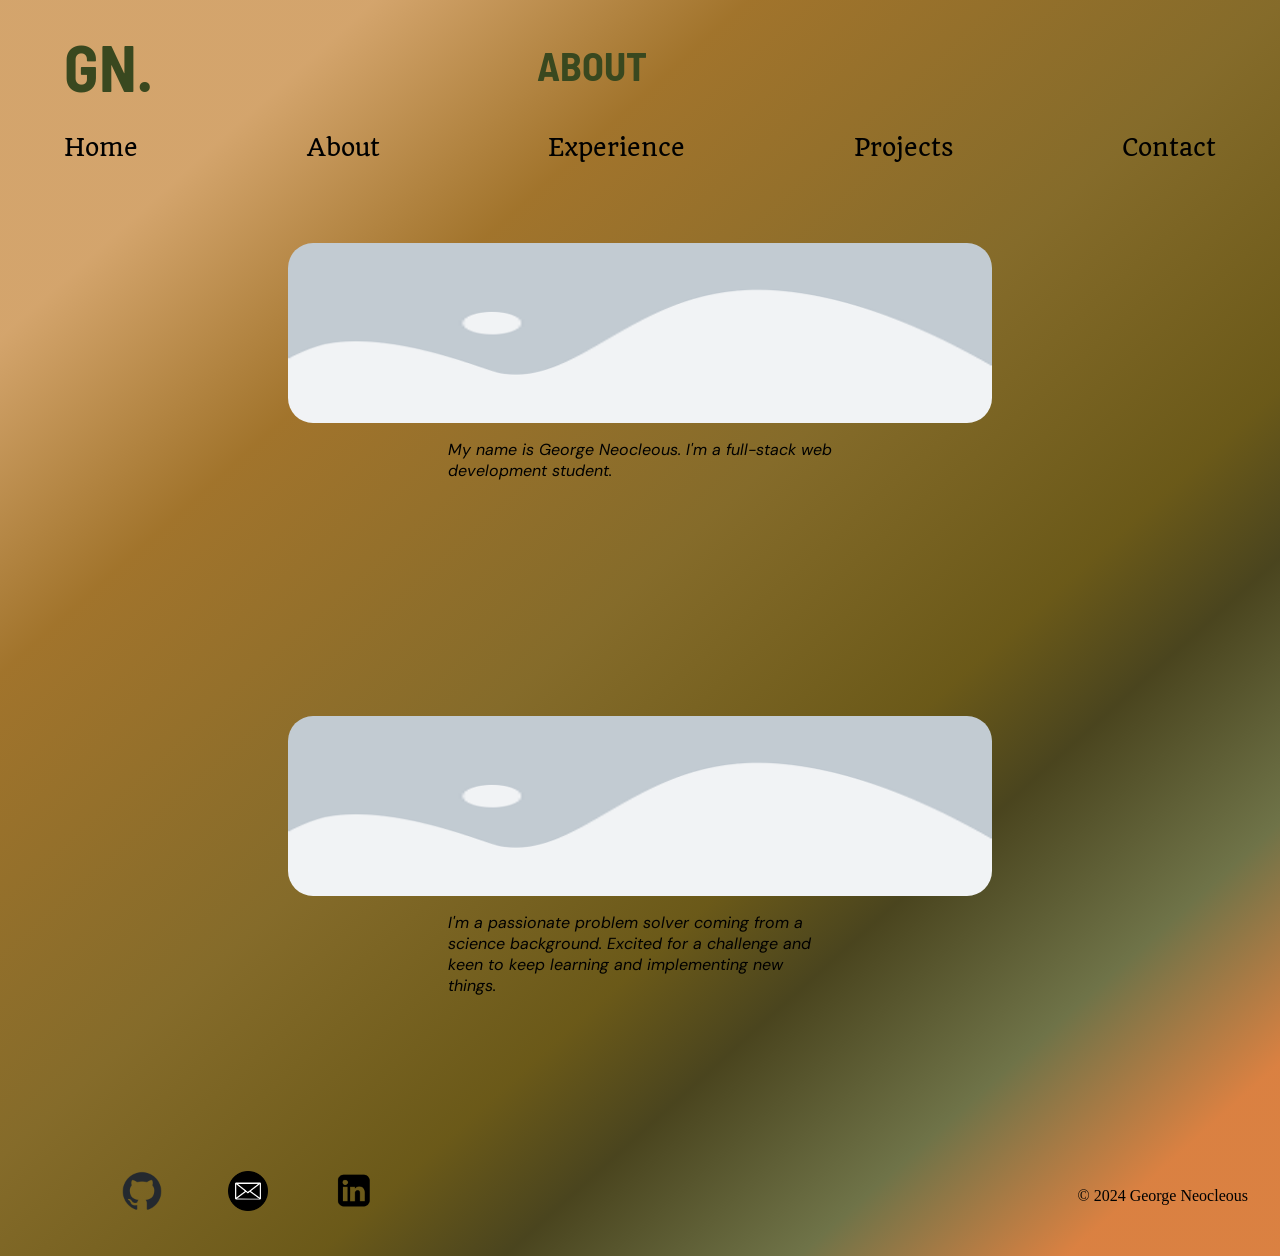
==== about.html @ f1a6a41e "formatted the header area so that it is consitent with a page title across all pages and added image" ====
<!DOCTYPE html>
<html lang="en">
<head>
    <meta charset="UTF-8">
    <meta name="viewport" content="width=device-width, initial-scale=1.0">
    <link rel="stylesheet" href="style.css">
    <title>George Neocleous</title>

    <!-- FONTS -->
    <link rel="preconnect" href="https://fonts.googleapis.com">
    <link rel="preconnect" href="https://fonts.gstatic.com" crossorigin>
    <link href="https://fonts.googleapis.com/css2?family=Quando&display=swap" rel="stylesheet">
    
    <link rel="preconnect" href="https://fonts.googleapis.com">
    <link rel="preconnect" href="https://fonts.gstatic.com" crossorigin>
    <link href="https://fonts.googleapis.com/css2?family=DM+Sans:ital,opsz,wght@0,9..40,100..1000;1,9..40,100..1000&display=swap" rel="stylesheet">

    <link rel="preconnect" href="https://fonts.googleapis.com">
    <link rel="preconnect" href="https://fonts.gstatic.com" crossorigin>
    <link href="https://fonts.googleapis.com/css2?family=Barlow+Semi+Condensed:ital,wght@0,100;0,200;0,300;0,400;0,500;0,600;0,700;0,800;0,900;1,100;1,200;1,300;1,400;1,500;1,600;1,700;1,800;1,900&family=DM+Sans:ital,opsz,wght@0,9..40,100..1000;1,9..40,100..1000&family=Source+Serif+4:ital,opsz,wght@0,8..60,200..900;1,8..60,200..900&display=swap" rel="stylesheet">
    <!-- FONTS -->

</head>

<body>
    <header> 
        <section class="headercontainer"><H1><a href="index.html" class="homeicon">GN.</a></H1>
        <h1 class="pagetitle">ABOUT</h1></section>
        <nav class="navbar">
            <a href="index.html" class="Home">Home</a>
            <a href="about.html" class="About">About</a>
            <a href="experience.html" class="Experience">Experience</a>
            <a href="projects.html" class="Projects">Projects</a>
            <a href="contact.html" class="Contact">Contact</a>
        </nav>
    </header>

    <main>
        <section class="maincontainer">        
            <img src="placeholder.png" alt="A bear waving hello" class="aboutimage">
            <p>My name is George Neocleous. I'm a full-stack web development student.  </p>
            <img src="placeholder.png" alt="A bear waving hello" class="aboutimage">
            <p>I'm a passionate problem solver coming from a science background. Excited for a challenge and keen to keep learning and implementing new things.</p>
        </section>


    </main>

    <footer> 
            <a href="https://github.com/GeorgeNeocleous"><img src="github-mark.png" alt="GitHub icon" class="footer"></a>
            <a href="mailto:placeholder@email.com?"><img src="emailicon.png" alt="Email icon" class="footer"></a>
            <a href="https://www.linkedin.com/in/george-neocleous-b78936174/"><img src="linkedinicon.png" alt="LinkedIn icon" class="footer"></a>
            <section></section>
            <p>&#169; 2024 George Neocleous</p>
    </footer>
</body>

</html>
---- style.css ----
.barlow-semi {
  font-family: "Barlow Semi Condensed", sans-serif;
  font-weight: 900;
  font-style: normal;
}

.dm-sans {
  font-family: "DM Sans", sans-serif;
  font-optical-sizing: auto;
  font-weight: 500;
  font-style: normal;
}

.quando-regular {
  font-family: "Quando", sans-serif;
  font-weight: 400;
  font-style: italic;
}

/* FONTS */

:root {
    margin: 0;
    padding: 0;
    --smoky-black: #141204ff;
    --drab-dark-brown: #262a10ff;
    --drab-dark-brown-2: #54442bff;
    --brown-sugar: #a9714bff;
    --persian-orange: #e8985eff;
    --persian-red:#C3423F;
    --purple-color:#452f6b;
    --olive-color:#39481f; 
      }
      /* colors and margin setting */

  body {
    display: flex;
    flex-direction: column;
    justify-content: center;
    align-items: center;
    width: auto;
    height: auto;
    background: rgb(210,101,24);
    background: linear-gradient(318deg, rgba(210,101,24,0.8211659663865546) 8%, rgba(87,92,42,0.8603816526610644) 18%, rgba(57,51,9,0.9136029411764706) 29%, rgba(94,75,5,0.9220063025210083) 36%, rgba(113,83,7,0.8603816526610644) 52%, rgba(146,93,9,0.8575805322128851) 72%, rgba(183,105,12,0.6026785714285714) 86%);
  }

header{
  display: flex;
  justify-content: center;
  align-items: center;
  flex-wrap: wrap;
}

  .pagetitle, .homeicon{
    text-decoration: none;
    color:#39481f;
  }
  /* gets rid of hyperlink and recolors it */

  header > nav > a{
    /* changed direction to column */
    align-items: center;
    justify-content: center;
    font-size: 2.5dvh;
    text-decoration: none;
    color:black;
    object-fit: cover;
    margin-top: 1dvh;
  }

  nav{
    display: flex;
    flex-direction: column;
    justify-content: center;
    align-items: center;
    flex-wrap: wrap;
    width: 90dvw;
    font-family: "Quando";
    justify-content: space-between;
    a:hover{
      color: var(--persian-red);
      transition: all 0.4s ease 0s;
    }
  }

  .homeicon, .pagetitle{

    font-family: "Barlow Semi Condensed", sans-serif;
    font-size: 4rem;
  }
  /* The GN icon */
  .homeicon{
    align-items: flex-start;
    justify-content: flex-start;
    margin-bottom: 3dvh;
    margin-right: 30dvw;
  }

.headercontainer{
  display: flex;
  width: 90dvw;
}

  .pagetitle{
    font-size: 2.5rem;
  }
  main > h2{
    flex-wrap: wrap;
    justify-content: flex-start;
    padding-left: 6dvw;
    padding-bottom: 5dvh;
    padding-top: 10dvh;
    /* width:100%; */
    /* white-space: nowrap; */
    /* overflow: hidden; */
    /* animation: */
    /* typing 2s steps(18), */
    /* cursor .4s step-end infinite alternative; */
  }

  #bear{
    border-radius: 25px;
    width: 65dvw;
    height: 50dvh;
    justify-content: center;
    align-items: center;
    display:flex;
    margin:auto;
    margin-top: 4dvh;
}

img:hover{
  box-shadow: 0 8px 16px 0 rgba(0,0,0,0.4);
}

main{
  min-height: 100dvh;
  width: 100dvw;
  flex-direction: column;
  /* background: orange;  enable for troubleshooting*/
  padding-bottom: 7dvh;
  font-family: DM Sans;
  font-style: italic;
}
/* dvh makes sure the address bar doesn't cover content */

main > h1, h2{
  display:flex;
  justify-content: center;
  object-fit: cover;
}

main > img{
  margin: auto;
  object-fit: cover;
  /* Makes the image adjust as the viewing window is changed */
  box-shadow: 0 4px 8px 0 rgba(0, 0, 0, 0.4);
  transition: 0.3s;
  object-fit: cover;
  box-shadow: var(--drab-dark-brown) 5px 5px;
}

  footer{
    width: 90dvw;
    display: flex;
    flex-direction: row;
    max-height: 8dvh;
    justify-content: flex-start;
    justify-content: space-between;
    /* background-color: red; enable for troubleshooting*/
    margin-left: 5vw;
    margin-bottom: 3vh;
  }

  footer > a{
    display: flex;
    justify-content: flex-start;
    height: 3dvh;
    width: 3dvw;
    object-fit: cover;
    margin-left: 2dvw;
  }
.maincontainer{
  display:flex;
  flex-direction: column;
  align-items: center;
}
  .maincontainer > * {
    justify-content: center;
    align-items: center;
    width: 30dvw;
    height:20dvh;
  }
  .maincontainer > img {
    margin-top: 9dvh;
    width: 55dvw;
    height:20dvh;
    border-radius: 25px;
  }

@media (min-width: 500px) 
{
  nav{
    flex-direction: row;
    justify-content: none;
    align-items: none;
    flex-wrap: wrap;
  }

  #bear{
    width:50dvw;
    height:70dvh;
    margin-bottom: 6dvh;
  }
  footer > a{
    height: 4.5dvh;
    width: 4.5dvw;
    justify-content:flex-start;
  }
  footer > section{
    margin-right: 50dvw;
  }
  header > h1{
    margin-right: 80dvw;
  }
  main > h1, h2{
    font-size: 2em;
  }
}
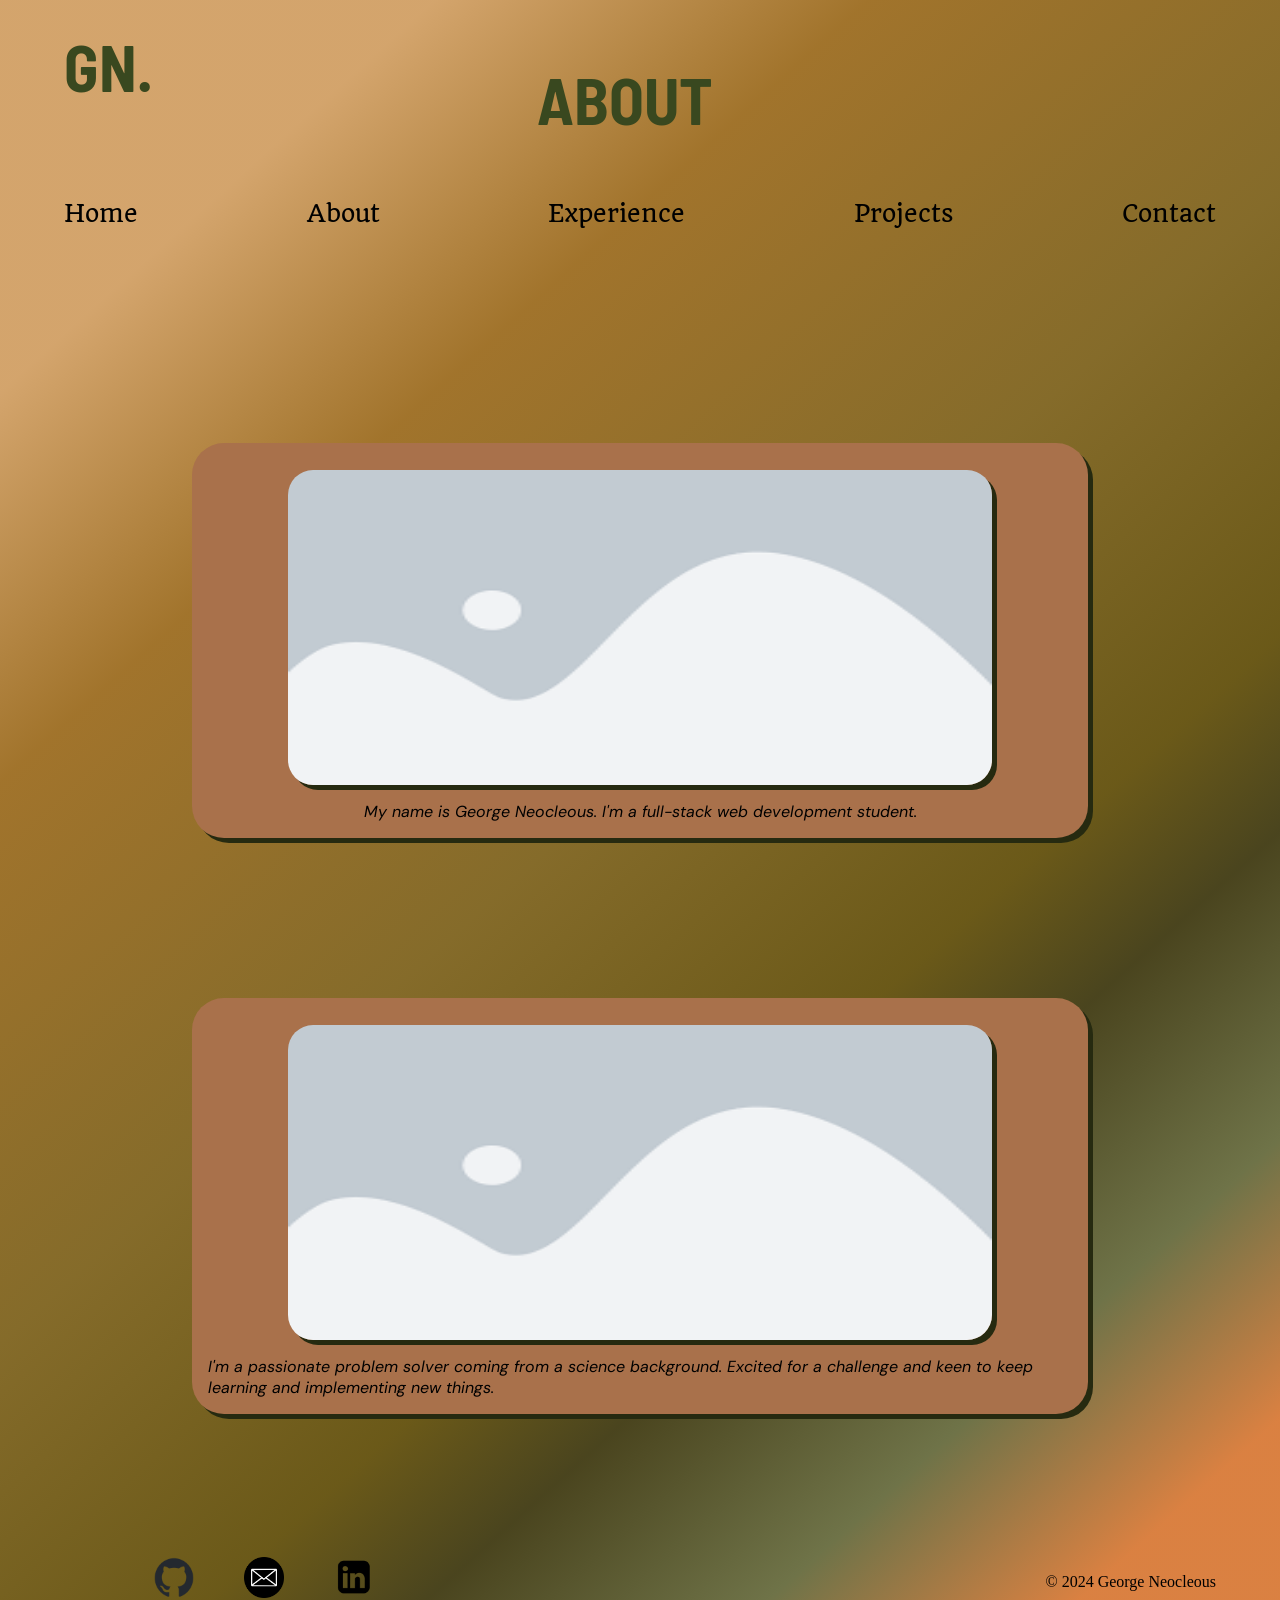
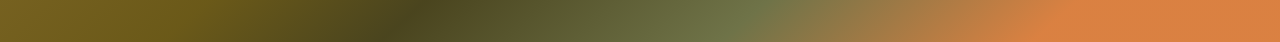
==== commit 814d335f: "added images and a card/container to contain a couple images + info/content below styled so it was e" ====
--- a/about.html
+++ b/about.html
@@ -36,11 +36,15 @@
     </header>
 
     <main>
-        <section class="maincontainer">        
-            <img src="placeholder.png" alt="A bear waving hello" class="aboutimage">
-            <p>My name is George Neocleous. I'm a full-stack web development student.  </p>
-            <img src="placeholder.png" alt="A bear waving hello" class="aboutimage">
-            <p>I'm a passionate problem solver coming from a science background. Excited for a challenge and keen to keep learning and implementing new things.</p>
+        <section class="maincontainer"> 
+            <section class="secondcontainer">       
+                <img src="placeholder.png" alt="A bear waving hello" class="aboutimage">
+                <p>My name is George Neocleous. I'm a full-stack web development student. </p> 
+            </section>
+            <section class="secondcontainer">
+                <img src="placeholder.png" alt="A bear waving hello" class="aboutimage">
+                <p>I'm a passionate problem solver coming from a science background. Excited for a challenge and keen to keep learning and implementing new things.</p>
+            </section>
         </section>
 
 
--- a/style.css
+++ b/style.css
@@ -150,8 +150,7 @@
   object-fit: cover;
 }
 
-main > img{
-  margin: auto;
+main > img, .placeholder{
   object-fit: cover;
   /* Makes the image adjust as the viewing window is changed */
   box-shadow: 0 4px 8px 0 rgba(0, 0, 0, 0.4);
@@ -159,9 +158,23 @@
   object-fit: cover;
   box-shadow: var(--drab-dark-brown) 5px 5px;
 }
+.secondcontainer{
+  display:flex;
+  flex-direction: column;
+  align-items: center;
+  width: 90dvw;
+  background-color: var(--brown-sugar);
+  border-radius: 2rem;
+  margin: 5em;
+  box-shadow: var(--drab-dark-brown) 5px 5px;
+  
+  p{
+    margin:1em;
+  }
+}
 
   footer{
-    width: 90dvw;
+    width: 85dvw;
     display: flex;
     flex-direction: row;
     max-height: 8dvh;
@@ -184,20 +197,25 @@
   display:flex;
   flex-direction: column;
   align-items: center;
-}
-  .maincontainer > * {
-    justify-content: center;
-    align-items: center;
-    width: 30dvw;
-    height:20dvh;
-  }
-  .maincontainer > img {
-    margin-top: 9dvh;
-    width: 55dvw;
+  padding-top: 15dvh;
+}
+
+  .aboutimage {
+    margin-top: 3dvh;
+    width: 80dvw;
     height:20dvh;
     border-radius: 25px;
-  }
-
+    justify-content: center;
+    align-items: center;
+    box-shadow: var(--drab-dark-brown) 5px 5px;
+  }
+
+  /* .maincontainer > * { */
+    /* justify-content: center; */
+    /* align-items: center; */
+    /* width: 30dvw; */
+    /* height:20dvh; */
+  /* } */
 @media (min-width: 500px) 
 {
   nav{
@@ -226,4 +244,17 @@
   main > h1, h2{
     font-size: 2em;
   }
+
+  .pagetitle{
+    font-size: 4em;
+    
+  }
+
+  .aboutimage{
+    height: 35dvh;
+    width: 55dvw;
+  }
+  .secondcontainer{
+    width: 70dvw;
+  }
 }
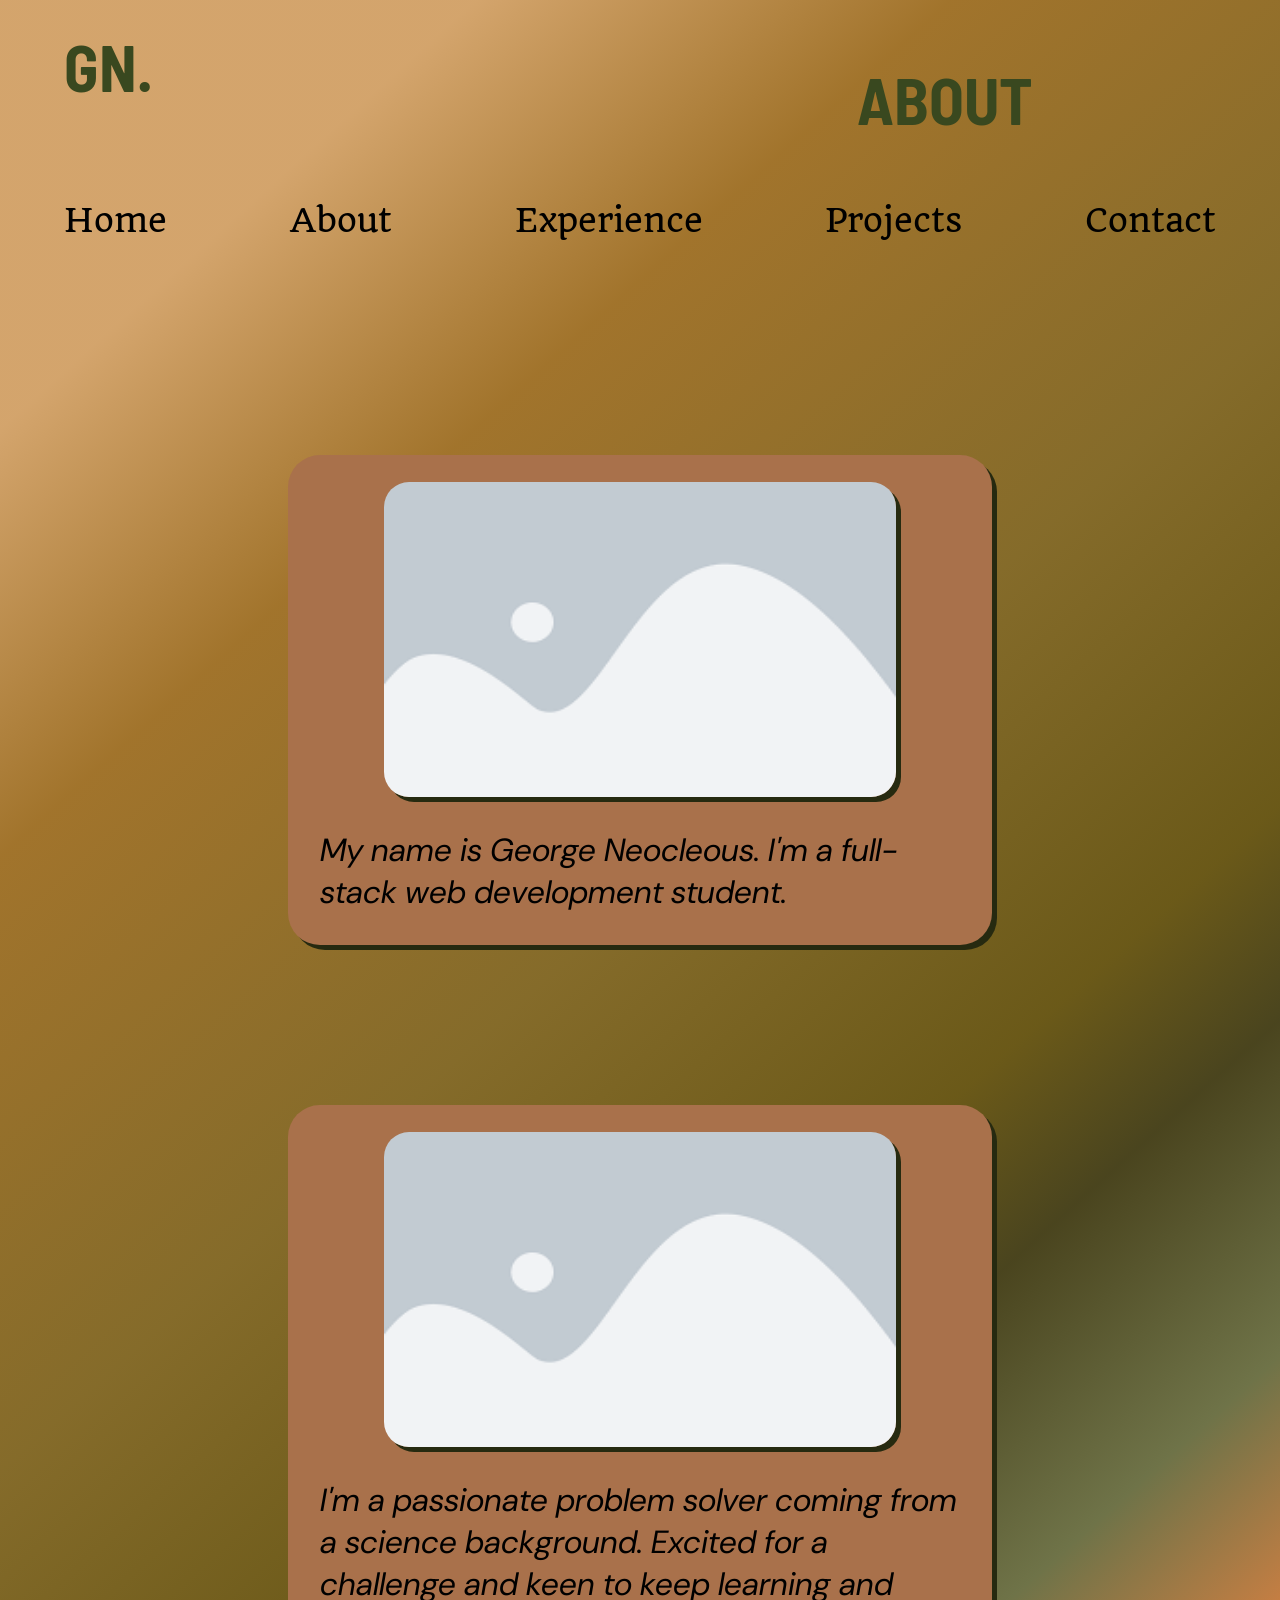
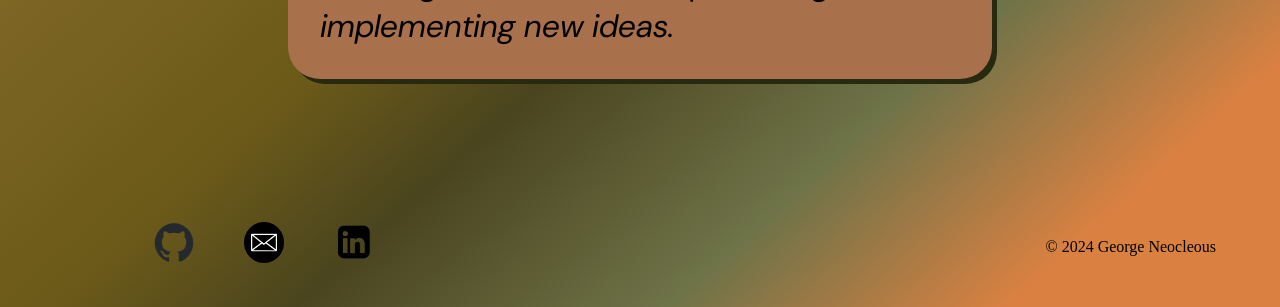
==== commit fc3727ef: "edited text, fixed page title so it was inline and closer to the page edge, adjusted card and image " ====
--- a/about.html
+++ b/about.html
@@ -43,7 +43,7 @@
             </section>
             <section class="secondcontainer">
                 <img src="placeholder.png" alt="A bear waving hello" class="aboutimage">
-                <p>I'm a passionate problem solver coming from a science background. Excited for a challenge and keen to keep learning and implementing new things.</p>
+                <p>I'm a passionate problem solver coming from a science background. Excited for a challenge and keen to keep learning and implementing new ideas.</p>
             </section>
         </section>
 
--- a/style.css
+++ b/style.css
@@ -61,7 +61,7 @@
     /* changed direction to column */
     align-items: center;
     justify-content: center;
-    font-size: 2.5dvh;
+    font-size: 2.5em;
     text-decoration: none;
     color:black;
     object-fit: cover;
@@ -93,7 +93,7 @@
     align-items: flex-start;
     justify-content: flex-start;
     margin-bottom: 3dvh;
-    margin-right: 30dvw;
+    margin-right: 31dvw;
   }
 
 .headercontainer{
@@ -104,6 +104,7 @@
   .pagetitle{
     font-size: 2.5rem;
   }
+
   main > h2{
     flex-wrap: wrap;
     justify-content: flex-start;
@@ -188,8 +189,8 @@
   footer > a{
     display: flex;
     justify-content: flex-start;
-    height: 3dvh;
-    width: 3dvw;
+    height: 4dvh;
+    width: 4dvw;
     object-fit: cover;
     margin-left: 2dvw;
   }
@@ -224,7 +225,12 @@
     align-items: none;
     flex-wrap: wrap;
   }
-
+  .homeicon{
+    margin-right: 55dvw;
+  }
+  header > nav > a{
+    font-size: 2em;
+  }
   #bear{
     width:50dvw;
     height:70dvh;
@@ -247,14 +253,16 @@
 
   .pagetitle{
     font-size: 4em;
-    
   }
 
   .aboutimage{
     height: 35dvh;
+    width: 40dvw;
+  }
+  .secondcontainer{
     width: 55dvw;
-  }
-  .secondcontainer{
-    width: 70dvw;
+    p{
+      font-size: 2rem;
+    }
   }
 }
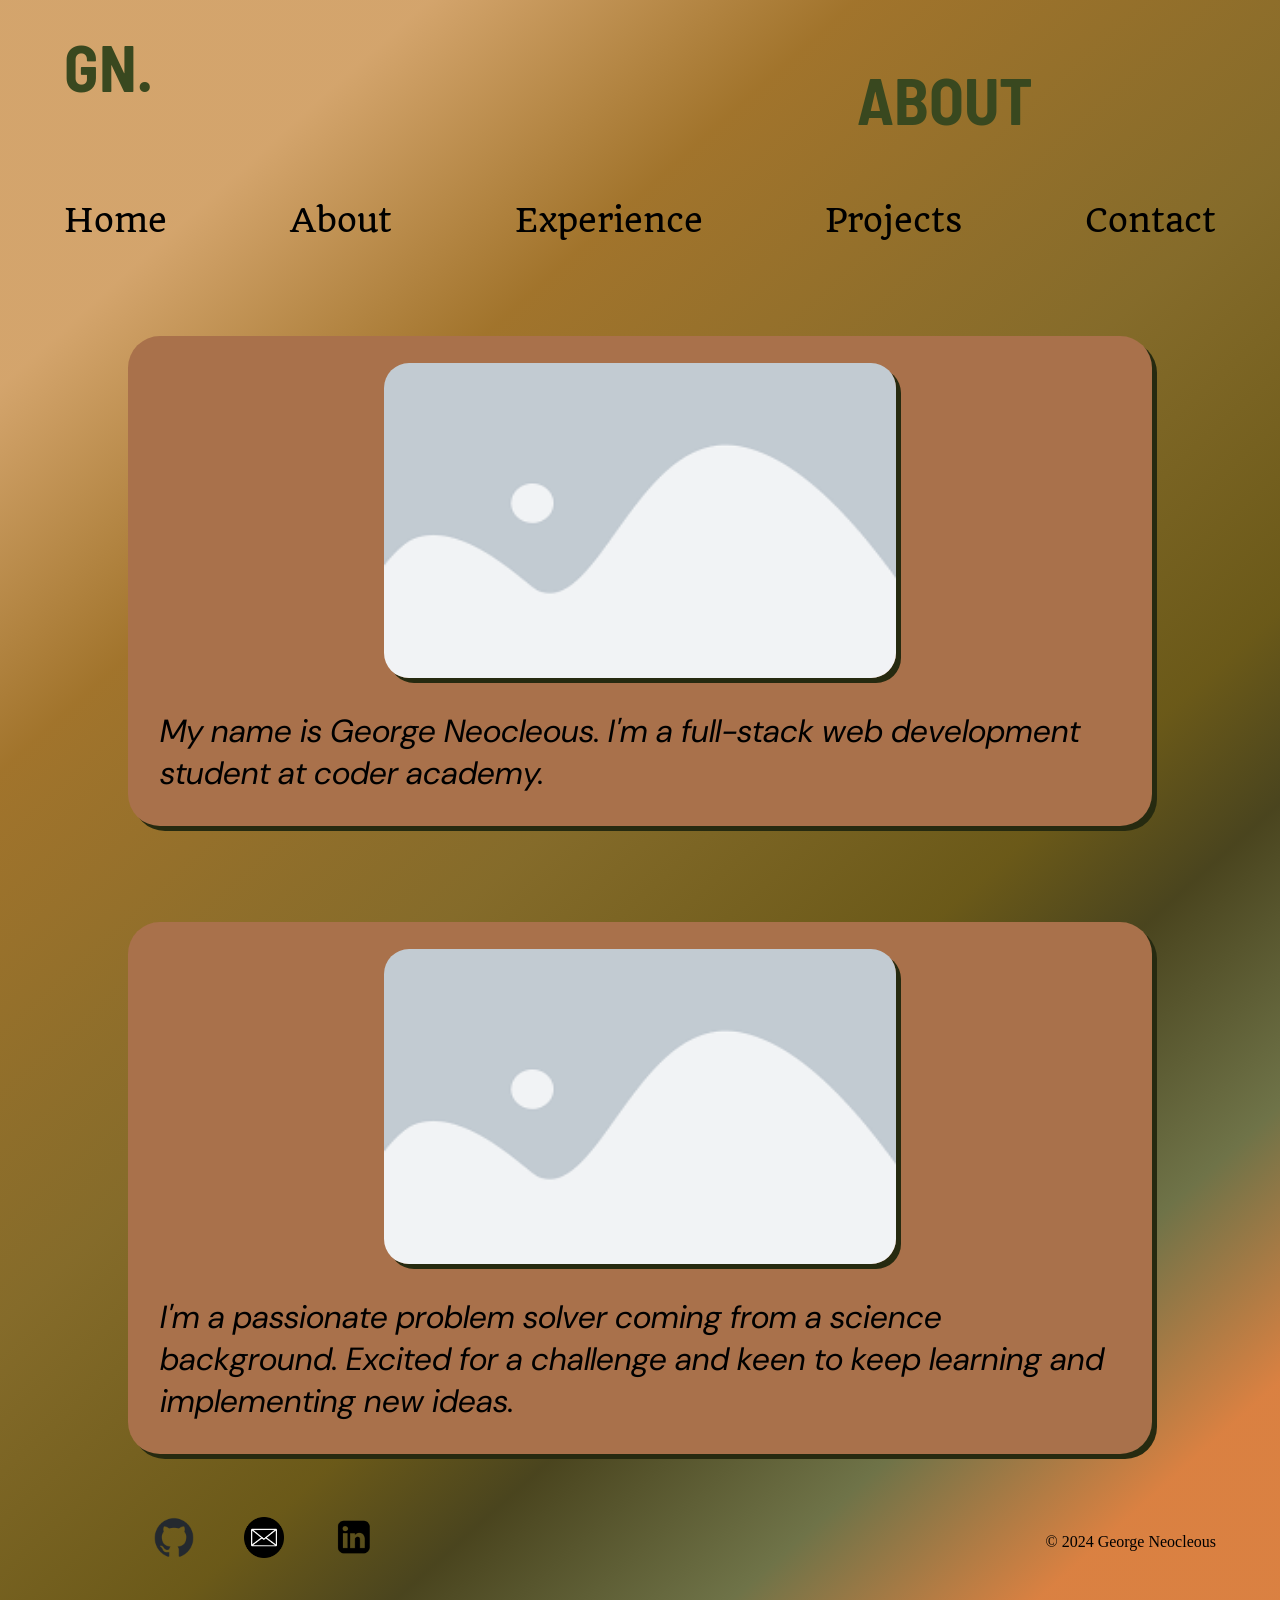
==== commit 101c7adf: "added the experience page with a button and styled/sized/spaced containers for the content within an" ====
--- a/about.html
+++ b/about.html
@@ -39,7 +39,7 @@
         <section class="maincontainer"> 
             <section class="secondcontainer">       
                 <img src="placeholder.png" alt="A bear waving hello" class="aboutimage">
-                <p>My name is George Neocleous. I'm a full-stack web development student. </p> 
+                <p>My name is George Neocleous. I'm a full-stack web development student at coder academy. </p> 
             </section>
             <section class="secondcontainer">
                 <img src="placeholder.png" alt="A bear waving hello" class="aboutimage">
--- a/style.css
+++ b/style.css
@@ -93,7 +93,7 @@
     align-items: flex-start;
     justify-content: flex-start;
     margin-bottom: 3dvh;
-    margin-right: 31dvw;
+    margin-right: 5dvw;
   }
 
 .headercontainer{
@@ -102,7 +102,7 @@
 }
 
   .pagetitle{
-    font-size: 2.5rem;
+    font-size: 2rem;
   }
 
   main > h2{
@@ -163,10 +163,10 @@
   display:flex;
   flex-direction: column;
   align-items: center;
-  width: 90dvw;
+  width: 65dvw;
   background-color: var(--brown-sugar);
   border-radius: 2rem;
-  margin: 5em;
+  margin-top: 6em;
   box-shadow: var(--drab-dark-brown) 5px 5px;
   
   p{
@@ -198,10 +198,10 @@
   display:flex;
   flex-direction: column;
   align-items: center;
-  padding-top: 15dvh;
-}
-
-  .aboutimage {
+  
+}
+
+  .aboutimage{
     margin-top: 3dvh;
     width: 80dvw;
     height:20dvh;
@@ -211,12 +211,25 @@
     box-shadow: var(--drab-dark-brown) 5px 5px;
   }
 
-  /* .maincontainer > * { */
-    /* justify-content: center; */
-    /* align-items: center; */
-    /* width: 30dvw; */
-    /* height:20dvh; */
-  /* } */
+#resume, #resume > *{
+  text-decoration: none;
+  color: white;
+  padding: 1em;
+  border-radius: 25px;
+  background-color: #39481f;
+}
+#resume > a:hover{
+  color: var(--persian-red);
+  transition: all 0.4s ease 0s;
+}
+#resumecontainer{
+  height:8dvh;
+  width: 50dvw;
+  justify-content: center;
+  align-items: center;
+}
+
+
 @media (min-width: 500px) 
 {
   nav{
@@ -260,8 +273,9 @@
     width: 40dvw;
   }
   .secondcontainer{
-    width: 55dvw;
-    p{
+    width: 80dvw;
+
+    p,h3, li, a{
       font-size: 2rem;
     }
   }
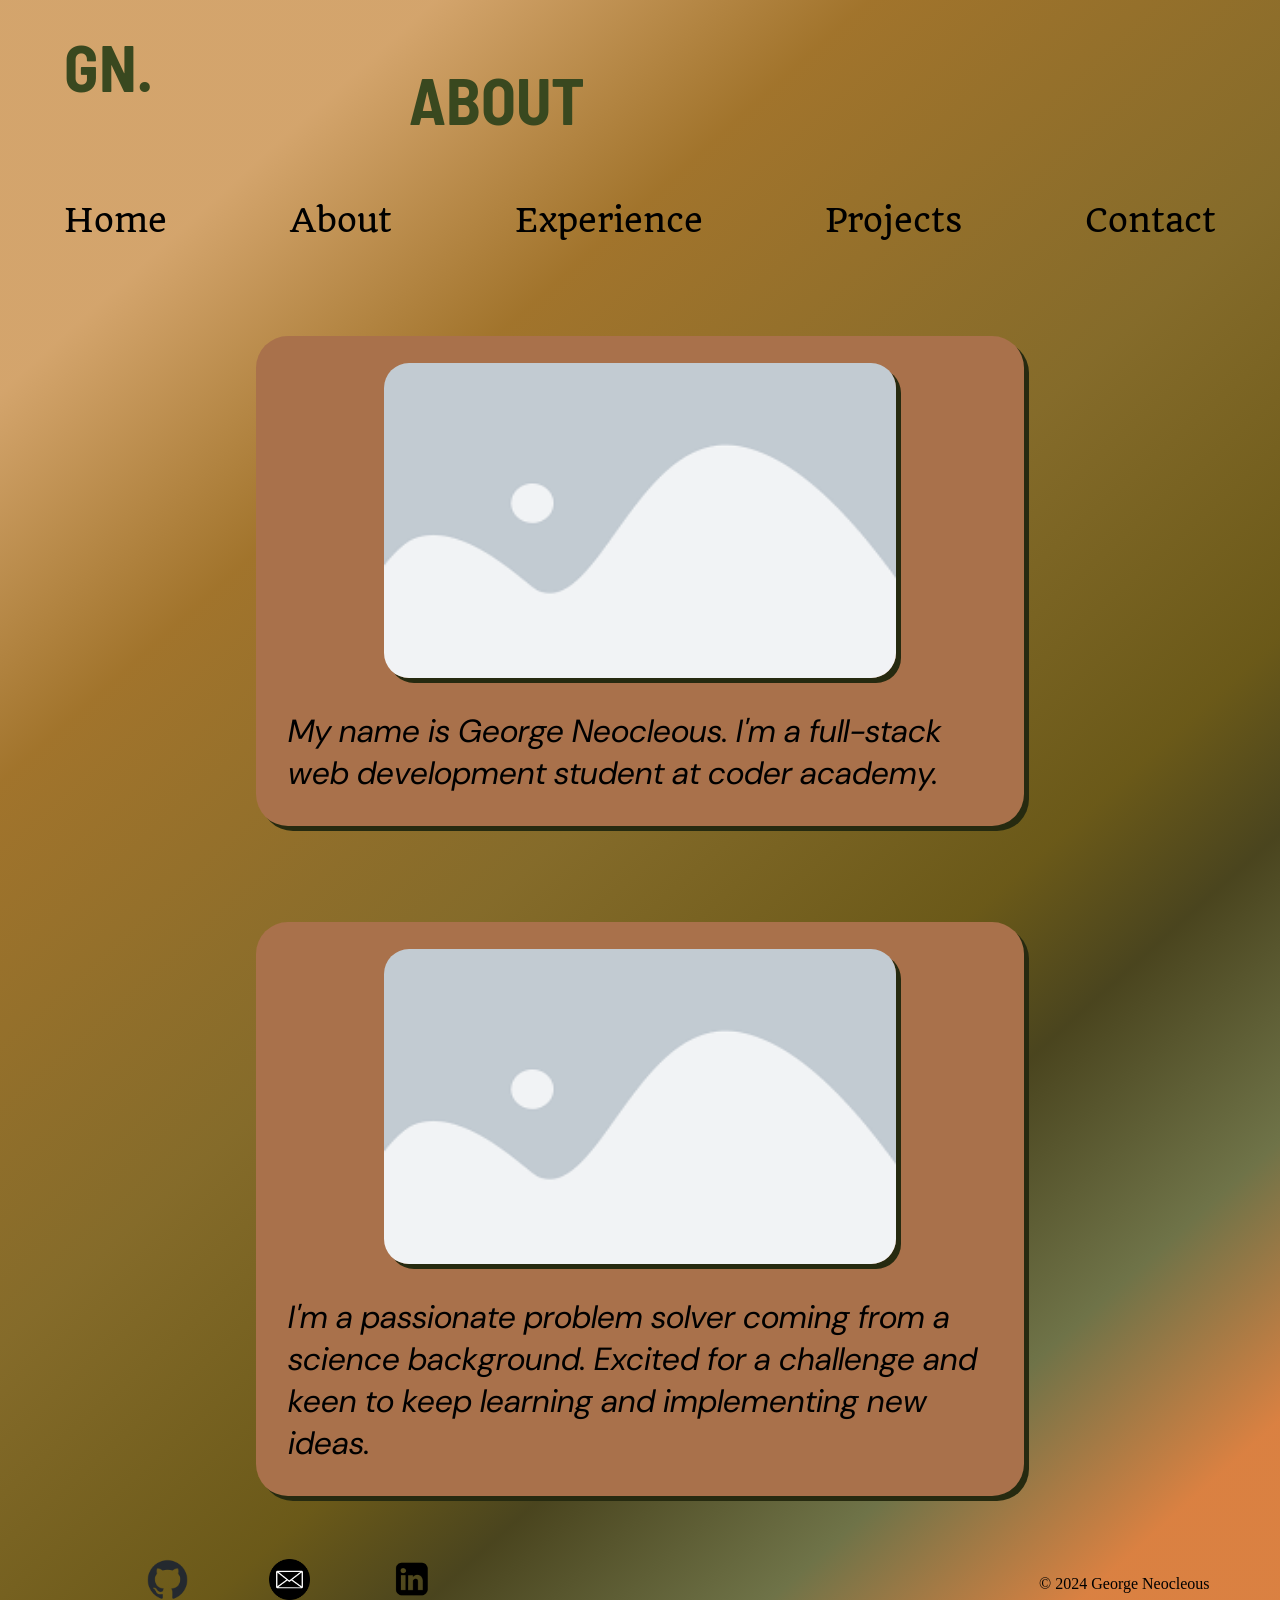
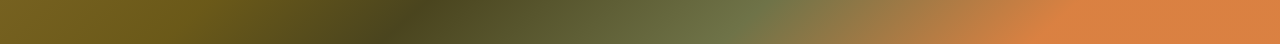
==== commit 8b769fba: "added a projects page with 3 seperate project cards with placeholder links, changed styling for the " ====
--- a/about.html
+++ b/about.html
@@ -55,7 +55,7 @@
             <a href="mailto:placeholder@email.com?"><img src="emailicon.png" alt="Email icon" class="footer"></a>
             <a href="https://www.linkedin.com/in/george-neocleous-b78936174/"><img src="linkedinicon.png" alt="LinkedIn icon" class="footer"></a>
             <section></section>
-            <p>&#169; 2024 George Neocleous</p>
+            <p id="copyright">&#169; 2024 George Neocleous</p>
     </footer>
 </body>
 
--- a/style.css
+++ b/style.css
@@ -84,7 +84,6 @@
   }
 
   .homeicon, .pagetitle{
-
     font-family: "Barlow Semi Condensed", sans-serif;
     font-size: 4rem;
   }
@@ -182,7 +181,7 @@
     justify-content: flex-start;
     justify-content: space-between;
     /* background-color: red; enable for troubleshooting*/
-    margin-left: 5vw;
+    margin-left: 4vw;
     margin-bottom: 3vh;
   }
 
@@ -208,6 +207,13 @@
     border-radius: 25px;
     justify-content: center;
     align-items: center;
+    box-shadow: var(--drab-dark-brown) 5px 5px;
+  }
+
+  .projectimage{
+    width: 50dvw;
+    height: 20dvh;
+    border-radius: 25px;
     box-shadow: var(--drab-dark-brown) 5px 5px;
   }
 
@@ -218,17 +224,18 @@
   border-radius: 25px;
   background-color: #39481f;
 }
+
 #resume > a:hover{
   color: var(--persian-red);
   transition: all 0.4s ease 0s;
 }
+
 #resumecontainer{
   height:8dvh;
   width: 50dvw;
   justify-content: center;
   align-items: center;
 }
-
 
 @media (min-width: 500px) 
 {
@@ -239,7 +246,7 @@
     flex-wrap: wrap;
   }
   .homeicon{
-    margin-right: 55dvw;
+    margin-right: 20dvw;
   }
   header > nav > a{
     font-size: 2em;
@@ -255,7 +262,7 @@
     justify-content:flex-start;
   }
   footer > section{
-    margin-right: 50dvw;
+    margin-right: 40dvw;
   }
   header > h1{
     margin-right: 80dvw;
@@ -273,10 +280,20 @@
     width: 40dvw;
   }
   .secondcontainer{
-    width: 80dvw;
-
+    width: 60dvw;
+  }
     p,h3, li, a{
       font-size: 2rem;
     }
+    
+  #resumecontainer{
+    height:10rem;
+    width: 17rem;
+  }
+  #resume{
+    height: 6.5rem;
+  }
+  #copyright{
+    font-size: 1rem;
   }
 }
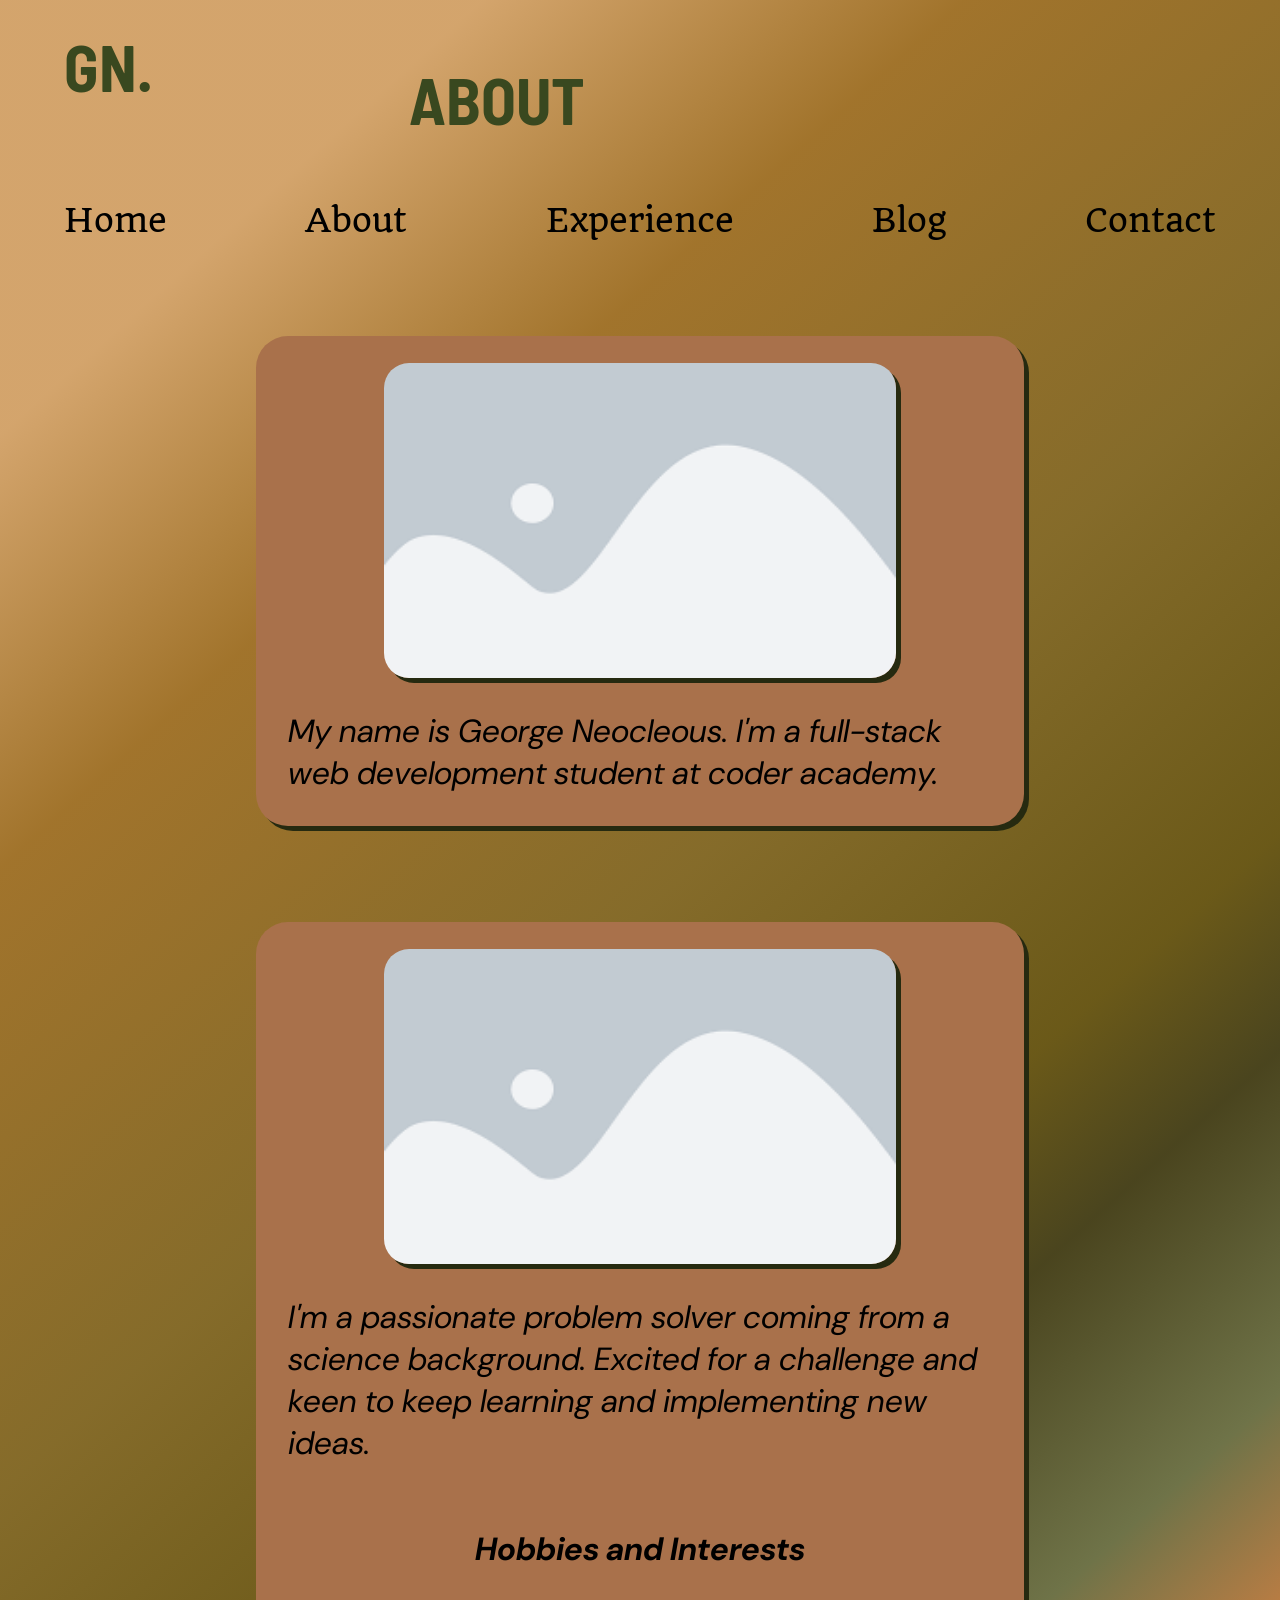
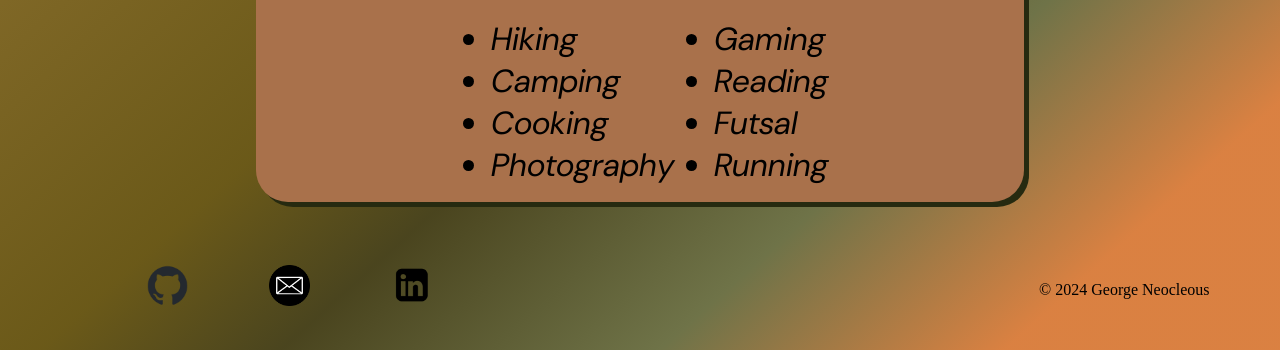
==== commit 5a6f45e9: "changed projects into a blog page, filled and styled the contacts page, changed the nav bar for each" ====
--- a/about.html
+++ b/about.html
@@ -30,7 +30,7 @@
             <a href="index.html" class="Home">Home</a>
             <a href="about.html" class="About">About</a>
             <a href="experience.html" class="Experience">Experience</a>
-            <a href="projects.html" class="Projects">Projects</a>
+            <a href="projects.html" class="Blog">Blog</a>
             <a href="contact.html" class="Contact">Contact</a>
         </nav>
     </header>
@@ -44,6 +44,21 @@
             <section class="secondcontainer">
                 <img src="placeholder.png" alt="A bear waving hello" class="aboutimage">
                 <p>I'm a passionate problem solver coming from a science background. Excited for a challenge and keen to keep learning and implementing new ideas.</p>
+                <h3>Hobbies and Interests</h3>
+                <section id="hobbiesinterestscontainer">
+                <ul>
+                    <li>Hiking</li>
+                    <li>Camping</li>
+                    <li>Cooking</li>
+                    <li>Photography</li>
+                </ul>
+                <ul>
+                    <li>Gaming</li>
+                    <li>Reading</li>
+                    <li>Futsal</li>
+                    <li>Running</li>
+                </ul>
+            </section>
             </section>
         </section>
 
--- a/style.css
+++ b/style.css
@@ -150,7 +150,7 @@
   object-fit: cover;
 }
 
-main > img, .placeholder{
+main > img{
   object-fit: cover;
   /* Makes the image adjust as the viewing window is changed */
   box-shadow: 0 4px 8px 0 rgba(0, 0, 0, 0.4);
@@ -158,6 +158,7 @@
   object-fit: cover;
   box-shadow: var(--drab-dark-brown) 5px 5px;
 }
+
 .secondcontainer{
   display:flex;
   flex-direction: column;
@@ -202,7 +203,7 @@
 
   .aboutimage{
     margin-top: 3dvh;
-    width: 80dvw;
+    width: 55dvw;
     height:20dvh;
     border-radius: 25px;
     justify-content: center;
@@ -210,13 +211,17 @@
     box-shadow: var(--drab-dark-brown) 5px 5px;
   }
 
-  .projectimage{
+  .blogimage{
     width: 50dvw;
     height: 20dvh;
     border-radius: 25px;
     box-shadow: var(--drab-dark-brown) 5px 5px;
   }
 
+  #hobbiesinterestscontainer{
+    display: flex;
+    flex-direction: row;
+  }
 #resume, #resume > *{
   text-decoration: none;
   color: white;
@@ -235,6 +240,13 @@
   width: 50dvw;
   justify-content: center;
   align-items: center;
+}
+.contacticon{
+  width: 35dvw;
+}
+.contactcontainer{
+  display: flex;
+  flex-direction: row;
 }
 
 @media (min-width: 500px) 
@@ -296,4 +308,7 @@
   #copyright{
     font-size: 1rem;
   }
+  .blogimage{
+    height: 30dvh;
+  }
 }
